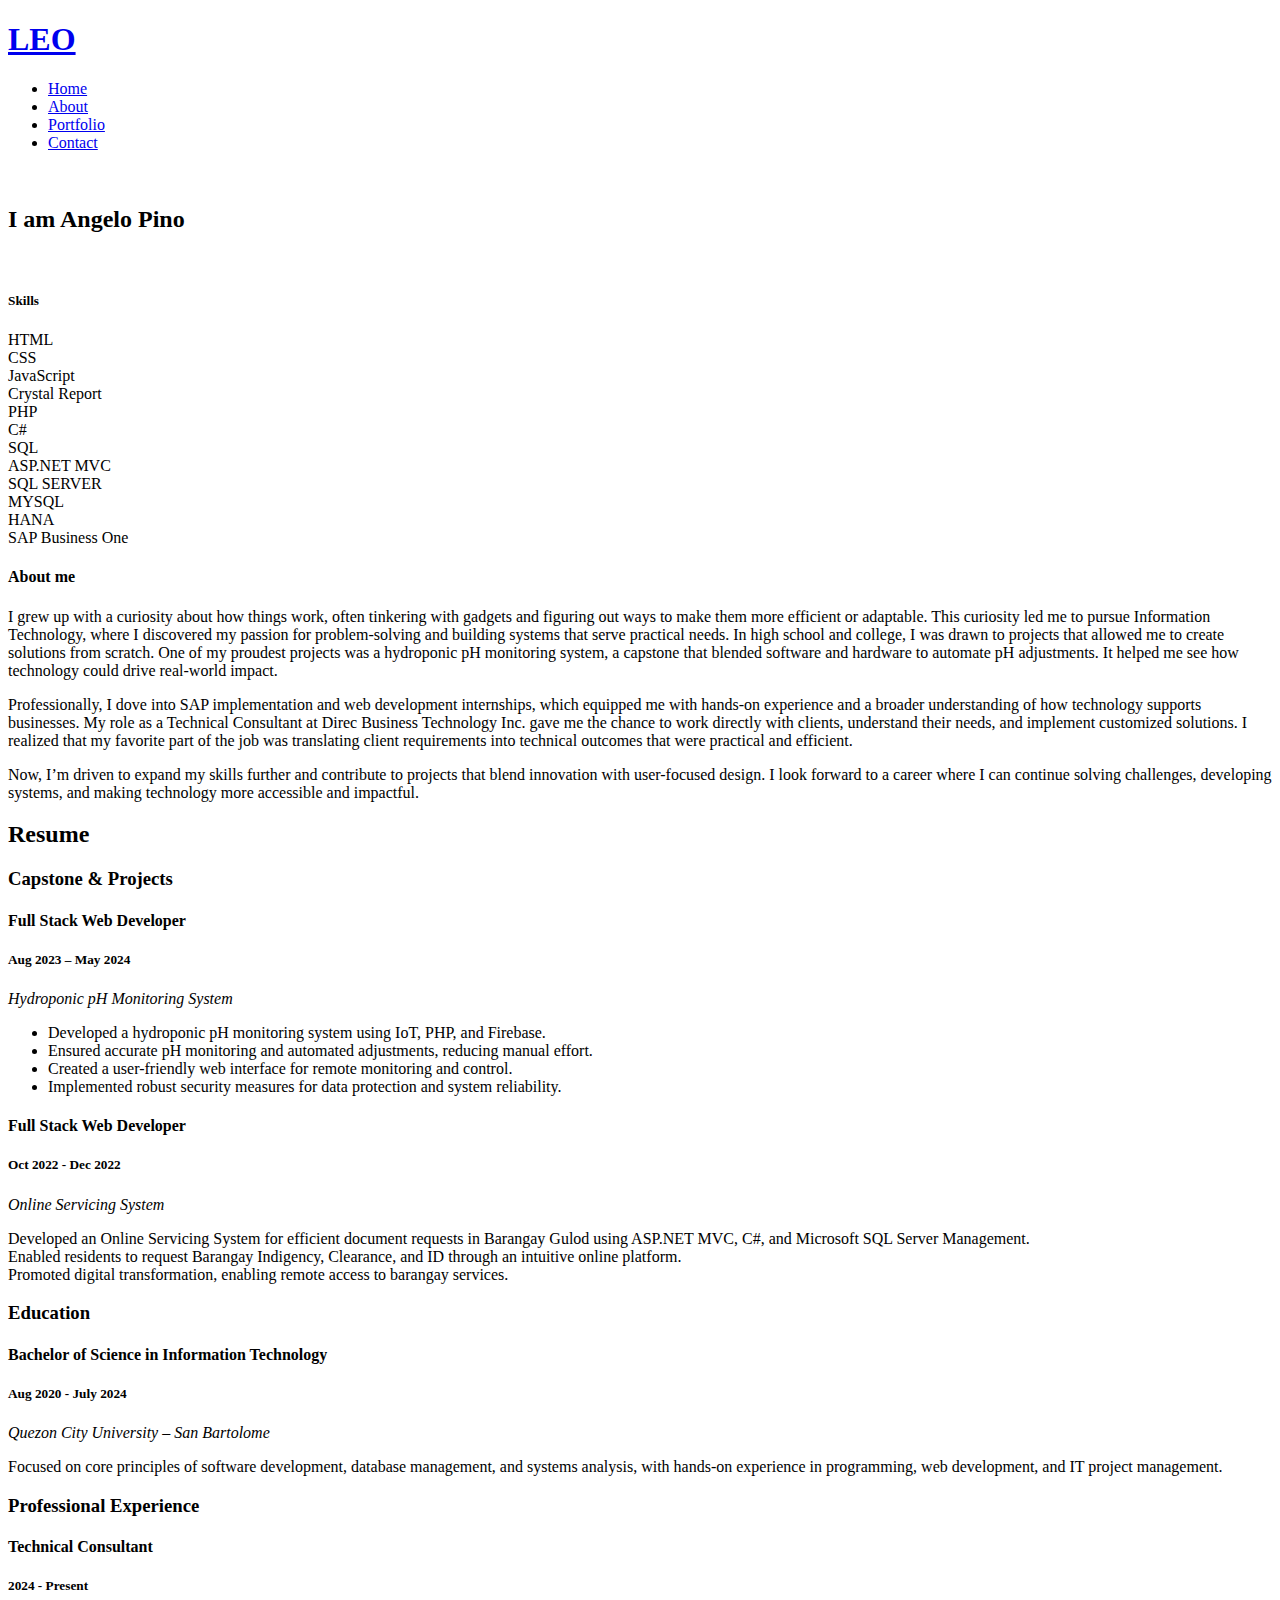
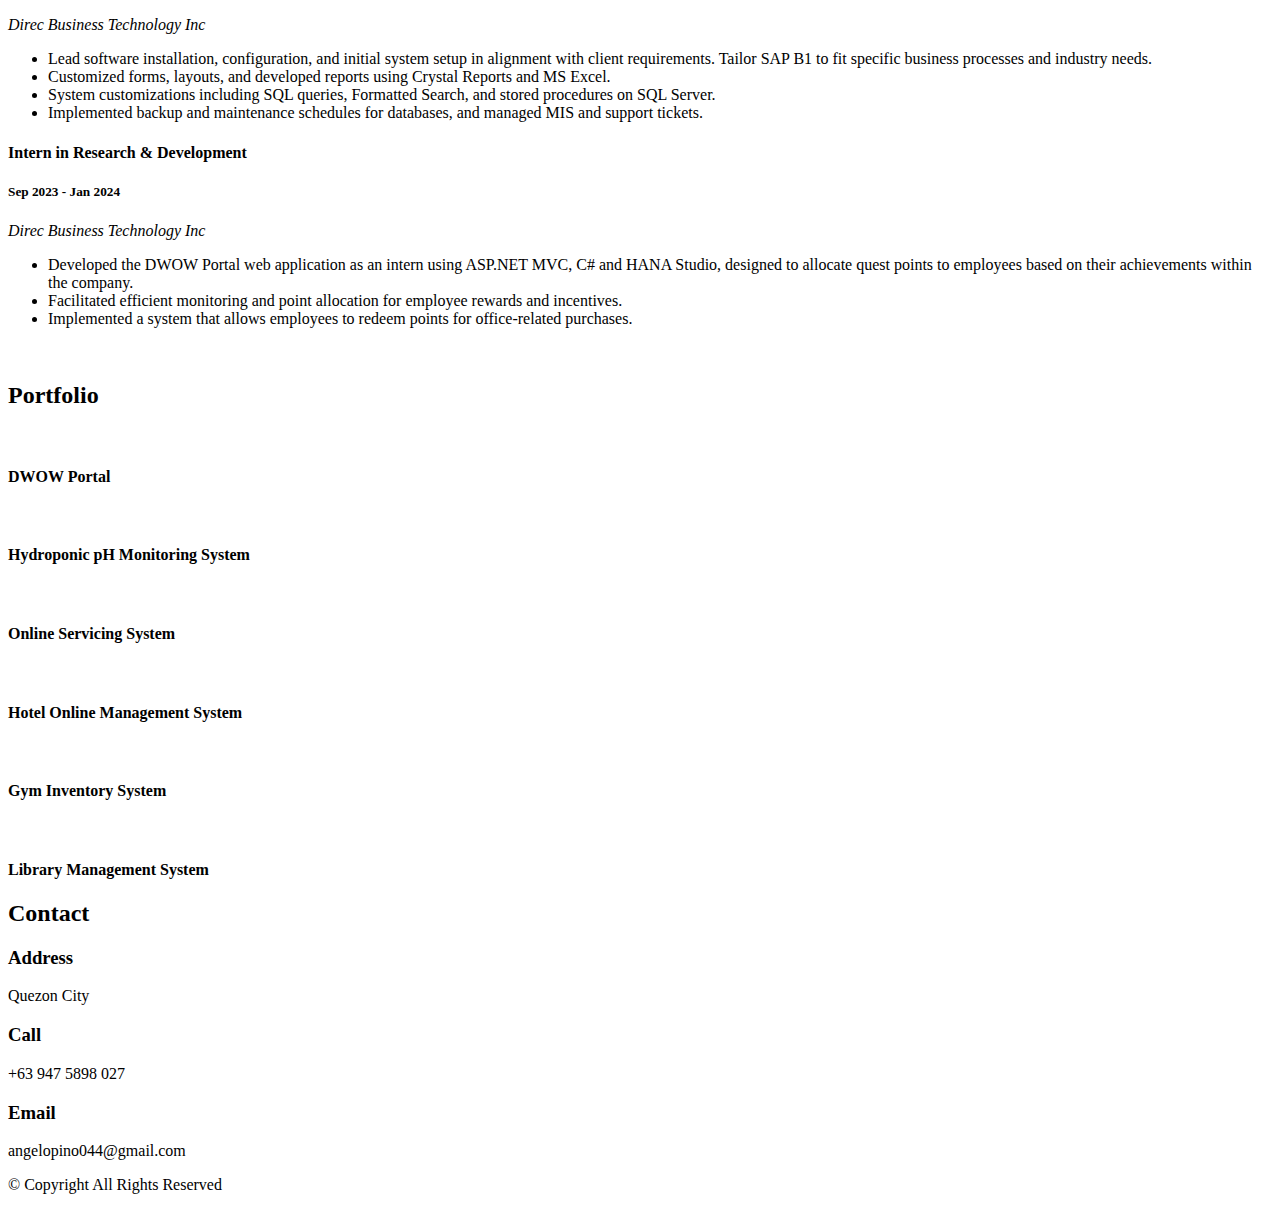
==== index.html @ a4e1008c "update" ====
<!DOCTYPE html>
<html lang="en">

<head>
  <meta charset="utf-8">
  <meta content="width=device-width, initial-scale=1.0" name="viewport">
  <title>LEO</title>
  <meta name="description" content="">
  <meta name="keywords" content="">

  <!-- Favicons -->
  <link href="assets/img/logo2.png" rel="icon">
  <link href="assets/img/apple-touch-icon.png" rel="apple-touch-icon">

  <!-- Fonts -->
  <link href="https://fonts.googleapis.com" rel="preconnect">
  <link href="https://fonts.gstatic.com" rel="preconnect" crossorigin>
  <link href="https://fonts.googleapis.com/css2?family=Roboto:ital,wght@0,100;0,300;0,400;0,500;0,700;0,900;1,100;1,300;1,400;1,500;1,700;1,900&family=Poppins:ital,wght@0,100;0,200;0,300;0,400;0,500;0,600;0,700;0,800;0,900;1,100;1,200;1,300;1,400;1,500;1,600;1,700;1,800;1,900&family=Raleway:ital,wght@0,100;0,200;0,300;0,400;0,500;0,600;0,700;0,800;0,900;1,100;1,200;1,300;1,400;1,500;1,600;1,700;1,800;1,900&display=swap" rel="stylesheet">

  <!-- Vendor CSS Files -->
  <link href="assets/vendor/bootstrap/css/bootstrap.min.css" rel="stylesheet">
  <link href="assets/vendor/bootstrap-icons/bootstrap-icons.css" rel="stylesheet">
  <link href="assets/vendor/aos/aos.css" rel="stylesheet">
  <link href="assets/vendor/glightbox/css/glightbox.min.css" rel="stylesheet">
  <link href="assets/vendor/swiper/swiper-bundle.min.css" rel="stylesheet">

  <!-- Main CSS File -->
  <link href="assets/css/main.css" rel="stylesheet">
</head>

<body class="index-page">

  <header id="header" class="header d-flex align-items-center sticky-top">
    <div class="container-fluid container-xl position-relative d-flex align-items-center justify-content-between">

      <a href="index.html" class="logo d-flex align-items-center">
        <!-- Uncomment the line below if you also wish to use an image logo -->
        <!-- <img src="assets/img/logo.png" alt=""> -->
        <h1 class="sitename">LEO </h1>
      </a>

      <nav id="navmenu" class="navmenu">
        <ul>
          <li><a href="#hero" class="active">Home<br></a></li>
          <li><a href="#about">About</a></li>
          <li><a href="#portfolio">Portfolio</a></li>
          </li>
          <li><a href="#contact">Contact</a></li>
        </ul>
        <i class="mobile-nav-toggle d-xl-none bi bi-list"></i>
      </nav>

    </div>
  </header>

  <main class="main">

    <!-- Front Section -->
    <section id="hero" class="hero section dark-background">

      <img src="assets/img/profile-img6.jpg" alt="" data-aos="fade-in">

      <div class="container d-flex flex-column align-items-center justify-content-center text-center" data-aos="fade-up" data-aos-delay="100">
        <h2>I am Angelo Pino</h2>
        <p><span class="typed" data-typed-items="Programmer, Developer, Editor"></span></p>
      </div>

    </section>
    <!-- /Front Section -->

   <!-- About Section -->
<section id="about" class="about section">
  <div class="container" data-aos="fade-up" data-aos-delay="100">
    <div class="row gy-4">

      <!-- Left Side: Image and Skills -->
      <div class="col-md-6">
        <div class="row gy-4">
          <div class="col-lg-12">
            <img src="assets/img/front.jpg" class="img-fluid" alt="">
          </div>
        </div>

        <div class="skills-content skills-animation mt-4">
          <h5>Skills</h5>
          <div class="row">
            <div class="col-md-3">
              <span class="skill"><span>HTML</span></span>
            </div>
            <div class="col-md-3">
              <span class="skill"><span>CSS</span></span>
            </div>
            <div class="col-md-3">
              <span class="skill"><span>JavaScript</span></span>
            </div>
            <div class="col-md-3">
              <span class="skill"><span>Crystal Report</span></span>
            </div>
          </div>

          <div class="row">
            <div class="col-md-3">
              <span class="skill"><span>PHP</span></span>
            </div>
            <div class="col-md-3">
              <span class="skill"><span>C#</span></span>
            </div>
            <div class="col-md-3">
              <span class="skill"><span>SQL</span></span>
            </div>
            <div class="col-md-3">
              <span class="skill"><span>ASP.NET MVC</span></span>
            </div>
          </div>

          <div class="row">
            <div class="col-md-3">
              <span class="skill"><span>SQL SERVER</span></span>
            </div>
            <div class="col-md-3">
              <span class="skill"><span>MYSQL</span></span>
            </div>
            <div class="col-md-3">
              <span class="skill"><span>HANA</span></span>
            </div>
            <div class="col-md-3">
              <span class="skill"><span>SAP Business One</span></span>
            </div>
          </div>
        </div>
      </div>

      <!-- Right Side: About Me -->
      <div class="col-md-6">
        <div class="about-me">
          <h4>About me</h4>
          <p>
            I grew up with a curiosity about how things work, often tinkering with gadgets and figuring out ways to make them more efficient or adaptable. This curiosity led me to pursue Information Technology, where I discovered my passion for problem-solving and building systems that serve practical needs.
            In high school and college, I was drawn to projects that allowed me to create solutions from scratch. One of my proudest projects was a hydroponic pH monitoring system, a capstone that blended software and hardware to automate pH adjustments. It helped me see how technology could drive real-world impact.
          </p>
          <p>
            Professionally, I dove into SAP implementation and web development internships, which equipped me with hands-on experience and a broader understanding of how technology supports businesses. My role as a Technical Consultant at Direc Business Technology Inc. gave me the chance to work directly with clients, understand their needs, and implement customized solutions. I realized that my favorite part of the job was translating client requirements into technical outcomes that were practical and efficient.
          </p>
          <p>
            Now, I’m driven to expand my skills further and contribute to projects that blend innovation with user-focused design. I look forward to a career where I can continue solving challenges, developing systems, and making technology more accessible and impactful.
          </p>
        </div>
      </div>

    </div>
  </div>
</section><!-- /About Section -->



    <!-- Resume Section -->
    <section id="resume" class="resume section">

      <!-- Section Title -->
      <div class="container section-title" data-aos="fade-up">
        <h2>Resume</h2>
      </div><!-- End Section Title -->

      <div class="container">

        <div class="row">

          <div class="col-lg-6" data-aos="fade-up" data-aos-delay="100">


            <h3 class="resume-title">Capstone & Projects</h3>
            <div class="resume-item">
              <h4>Full Stack Web Developer</h4>
              <h5>Aug	2023 – May 2024</h5>
              <p><em>Hydroponic pH Monitoring System</em></p>
                <ul>
                  <li>Developed a hydroponic pH monitoring system using IoT, PHP, and Firebase.</li>
                  <li>Ensured accurate pH monitoring and automated adjustments, reducing manual effort.</li>
                  <li>Created a user-friendly web interface for remote monitoring and control.</li>
                  <li>Implemented robust security measures for data protection and system reliability.</li>
                </ul>
             </div>

            <div class="resume-item">
              <h4>Full Stack Web Developer</h4>
              <h5>Oct 2022 - Dec 2022</h5>
              <p><em>Online Servicing System </em></p>
              <li>Developed an Online Servicing System for efficient document requests in Barangay Gulod using ASP.NET MVC, C#, and Microsoft SQL Server Management. </li>
              <li>Enabled residents to request Barangay Indigency, Clearance, and ID through an intuitive online platform.</li>
              <li>Promoted digital transformation, enabling remote access to barangay services.</li>
            </div><!-- Edn Resume Item -->


          <h3 class="resume-title">Education</h3>

          <div class="resume-item">
            <h4>Bachelor of Science in Information Technology</h4>
            <h5>Aug 2020 - July 2024</h5>
            <p><em>Quezon City University – San Bartolome</em></p>
            <p>
              Focused on core principles of software development, database management, and systems analysis, with hands-on experience in programming, web development, and IT project management.
            </p>
          </div><!-- Edn Resume Item -->
        </div>

          <div class="col-lg-6" data-aos="fade-up" data-aos-delay="200">
            <h3 class="resume-title">Professional Experience</h3>
            <div class="resume-item">
              <h4>Technical Consultant</h4>
              <h5>2024 - Present</h5>
              <p><em>Direc Business Technology Inc</em></p>
              <ul>
                <li> Lead software installation, configuration, and initial system setup in alignment with client requirements. Tailor SAP B1 to fit specific business processes and industry needs.
                </li>
                <li>Customized forms, layouts, and developed reports using Crystal Reports and MS Excel.</li>
                <li>System customizations including SQL queries, Formatted Search, and stored procedures on SQL Server.</li>
                <li>Implemented backup and maintenance schedules for databases, and managed MIS and support tickets. </li>
              </ul>
            </div><!-- Edn Resume Item -->

            <div class="resume-item">
              <h4>Intern in Research & Development</h4>
              <h5>Sep 2023 - Jan 2024</h5>
              <p><em>Direc Business Technology Inc</em></p>
              <ul>
                <li>Developed the DWOW Portal web application as an intern using ASP.NET MVC, C# and HANA Studio, designed to allocate quest points to employees based on their achievements within the company.</li>
                <li>Facilitated efficient monitoring and point allocation for employee rewards and incentives.</li>
                <li>Implemented a system that allows employees to redeem points for office-related purchases. </li>
              </ul>
            </div><!-- Edn Resume Item -->

          </div>

        </div>

      </div>

    </section><!-- /Resume Section -->

    <!-- Stats Section -->
    <section id="stats" class="stats section accent-background">

      <img src="assets/img/background.jpg" alt="" data-aos="fade-in">
        </div>

      </div>

    </section><!-- /Stats Section -->

    <!-- Portfolio Section -->
    <section id="portfolio" class="portfolio section">

      <!-- Section Title -->
      <div class="container section-title" data-aos="fade-up">
        <h2>Portfolio</h2>
      </div><!-- End Section Title -->

      <div class="container">

        <div class="isotope-layout" data-default-filter="*" data-layout="masonry" data-sort="original-order">

          <div class="row gy-4 isotope-container" data-aos="fade-up" data-aos-delay="200">

            <div class="col-lg-4 col-md-6 portfolio-item isotope-item filter-app">
              <img src="assets/img/portfolio/intern/Picture1.png" class="img-fluid" alt="">
              <div class="portfolio-info">
                <h4>DWOW Portal</h4>
                <a href="assets/img/portfolio/intern/Picture1.png" data-gallery="portfolio-gallery-app" class="glightbox preview-link"><i class="bi bi-zoom-in"></i></a>
                <a href="portfolio-details-dwow.html" title="More Details" class="details-link"><i class="bi bi-link-45deg"></i></a>
              </div>
            </div><!-- End Portfolio Item -->

            <div class="col-lg-4 col-md-6 portfolio-item isotope-item filter-product">
              <img src="assets/img/portfolio/capstone/Screenshot_1.png" class="img-fluid" alt="">
              <div class="portfolio-info">
                <h4>Hydroponic pH Monitoring System</h4>
                <a href="assets/img/portfolio/capstone/Screenshot_1.png" data-gallery="portfolio-gallery-product" class="glightbox preview-link"><i class="bi bi-zoom-in"></i></a>
                <a href="portfolio-details-hydro.html" title="More Details" class="details-link"><i class="bi bi-link-45deg"></i></a>
              </div>
            </div><!-- End Portfolio Item -->

            <div class="col-lg-4 col-md-6 portfolio-item isotope-item filter-branding">
              <img src="assets/img/portfolio/barangay/Screenshot_6.png" class="img-fluid" alt="">
              <div class="portfolio-info">
                <h4>Online Servicing System </h4>
                <a href="assets/img/portfolio/barangay/Screenshot_6.png"data-gallery="portfolio-gallery-branding" class="glightbox preview-link"><i class="bi bi-zoom-in"></i></a>
                <a href="portfolio-details-barangay.html" title="More Details" class="details-link"><i class="bi bi-link-45deg"></i></a>
              </div>
            </div><!-- End Portfolio Item -->

            <div class="col-lg-4 col-md-6 portfolio-item isotope-item filter-books">
              <img src="assets/img/portfolio/hotel/Screenshot_1.png" class="img-fluid" alt="">
              <div class="portfolio-info">
                <h4>Hotel Online Management System</h4>
                <a href="assets/img/portfolio/hotel/Screenshot_1.png"  data-gallery="portfolio-gallery-book" class="glightbox preview-link"><i class="bi bi-zoom-in"></i></a>
                <a href="portfolio-details-hotel.html" title="More Details" class="details-link"><i class="bi bi-link-45deg"></i></a>
              </div>
            </div><!-- End Portfolio Item -->

            <div class="col-lg-4 col-md-6 portfolio-item isotope-item filter-app">
              <img src="assets/img/portfolio/gym/Screenshot_1.png" class="img-fluid" alt="">
              <div class="portfolio-info">
                <h4>Gym Inventory System</h4>
                <a href="assets/img/portfolio/gym/Screenshot_1.png"  data-gallery="portfolio-gallery-app" class="glightbox preview-link"><i class="bi bi-zoom-in"></i></a>
                <a href="#portfolio" title="More Details" class="details-link"><i class="bi bi-link-45deg"></i></a>
              </div>
            </div><!-- End Portfolio Item -->

            <div class="col-lg-4 col-md-6 portfolio-item isotope-item filter-product">
              <img src="assets/img/portfolio/library/Screenshot_1.png" class="img-fluid" alt="">
              <div class="portfolio-info">
                <h4>Library Management System</h4>
                <a href="assets/img/portfolio/library/Screenshot_1.png"  data-gallery="portfolio-gallery-product" class="glightbox preview-link"><i class="bi bi-zoom-in"></i></a>
                <a href="portfolio-details-library.html" title="More Details" class="details-link"><i class="bi bi-link-45deg"></i></a>
              </div>
            </div><!-- End Portfolio Item -->

          </div><!-- End Portfolio Container -->

        </div>

      </div>

    </section><!-- /Portfolio Section -->





    <!-- Contact Section -->
    <section id="contact" class="contact section">

      <!-- Section Title -->
      <div class="container section-title" data-aos="fade-up">
        <h2>Contact</h2>
      </div><!-- End Section Title -->

      <div class="container" data-aos="fade-up" data-aos-delay="100">

        <div class="info-wrap" data-aos="fade-up" data-aos-delay="200">
          <div class="row gy-5">

            <div class="col-lg-4">
              <div class="info-item d-flex align-items-center">
                <i class="bi bi-geo-alt flex-shrink-0"></i>
                <div>
                  <h3>Address</h3>
                  <p>Quezon City</p>
                </div>
              </div>
            </div><!-- End Info Item -->

            <div class="col-lg-4">
              <div class="info-item d-flex align-items-center">
                <i class="bi bi-telephone flex-shrink-0"></i>
                <div>
                  <h3>Call</h3>
                  <p>+63 947 5898 027</p>
                </div>
              </div>
            </div><!-- End Info Item -->

            <div class="col-lg-4">
              <div class="info-item d-flex align-items-center">
                <i class="bi bi-envelope flex-shrink-0"></i>
                <div>
                  <h3>Email</h3>
                  <p>angelopino044@gmail.com</p>
                </div>
              </div>
            </div><!-- End Info Item -->

          </div>
        </div>
      </div>

    </section><!-- /Contact Section -->

  </main>

  <footer id="footer" class="footer accent-background">

    <div class="container">
      <div class="copyright text-center ">
        <p>© <span>Copyright</span> <strong class="px-1 sitename"></strong> <span>All Rights Reserved</span></p>
      </div>
      <div class="social-links d-flex justify-content-center">
        <a href=""><i class="bi bi-facebook"></i></a>
        <a href=""><i class="bi bi-instagram"></i></a>
        <a href=""><i class="bi bi-linkedin"></i></a>
      </div>
    </div>

  </footer>

  <!-- Scroll Top -->
  <a href="#" id="scroll-top" class="scroll-top d-flex align-items-center justify-content-center"><i class="bi bi-arrow-up-short"></i></a>

  <!-- Preloader -->
  <div id="preloader"></div>

  <!-- Vendor JS Files -->
  <script src="assets/vendor/bootstrap/js/bootstrap.bundle.min.js"></script>
  <script src="assets/vendor/php-email-form/validate.js"></script>
  <script src="assets/vendor/aos/aos.js"></script>
  <script src="assets/vendor/typed.js/typed.umd.js"></script>
  <script src="assets/vendor/waypoints/noframework.waypoints.js"></script>
  <script src="assets/vendor/purecounter/purecounter_vanilla.js"></script>
  <script src="assets/vendor/glightbox/js/glightbox.min.js"></script>
  <script src="assets/vendor/imagesloaded/imagesloaded.pkgd.min.js"></script>
  <script src="assets/vendor/isotope-layout/isotope.pkgd.min.js"></script>
  <script src="assets/vendor/swiper/swiper-bundle.min.js"></script>

  <!-- Main JS File -->
  <script src="assets/js/main.js"></script>

</body>

</html>
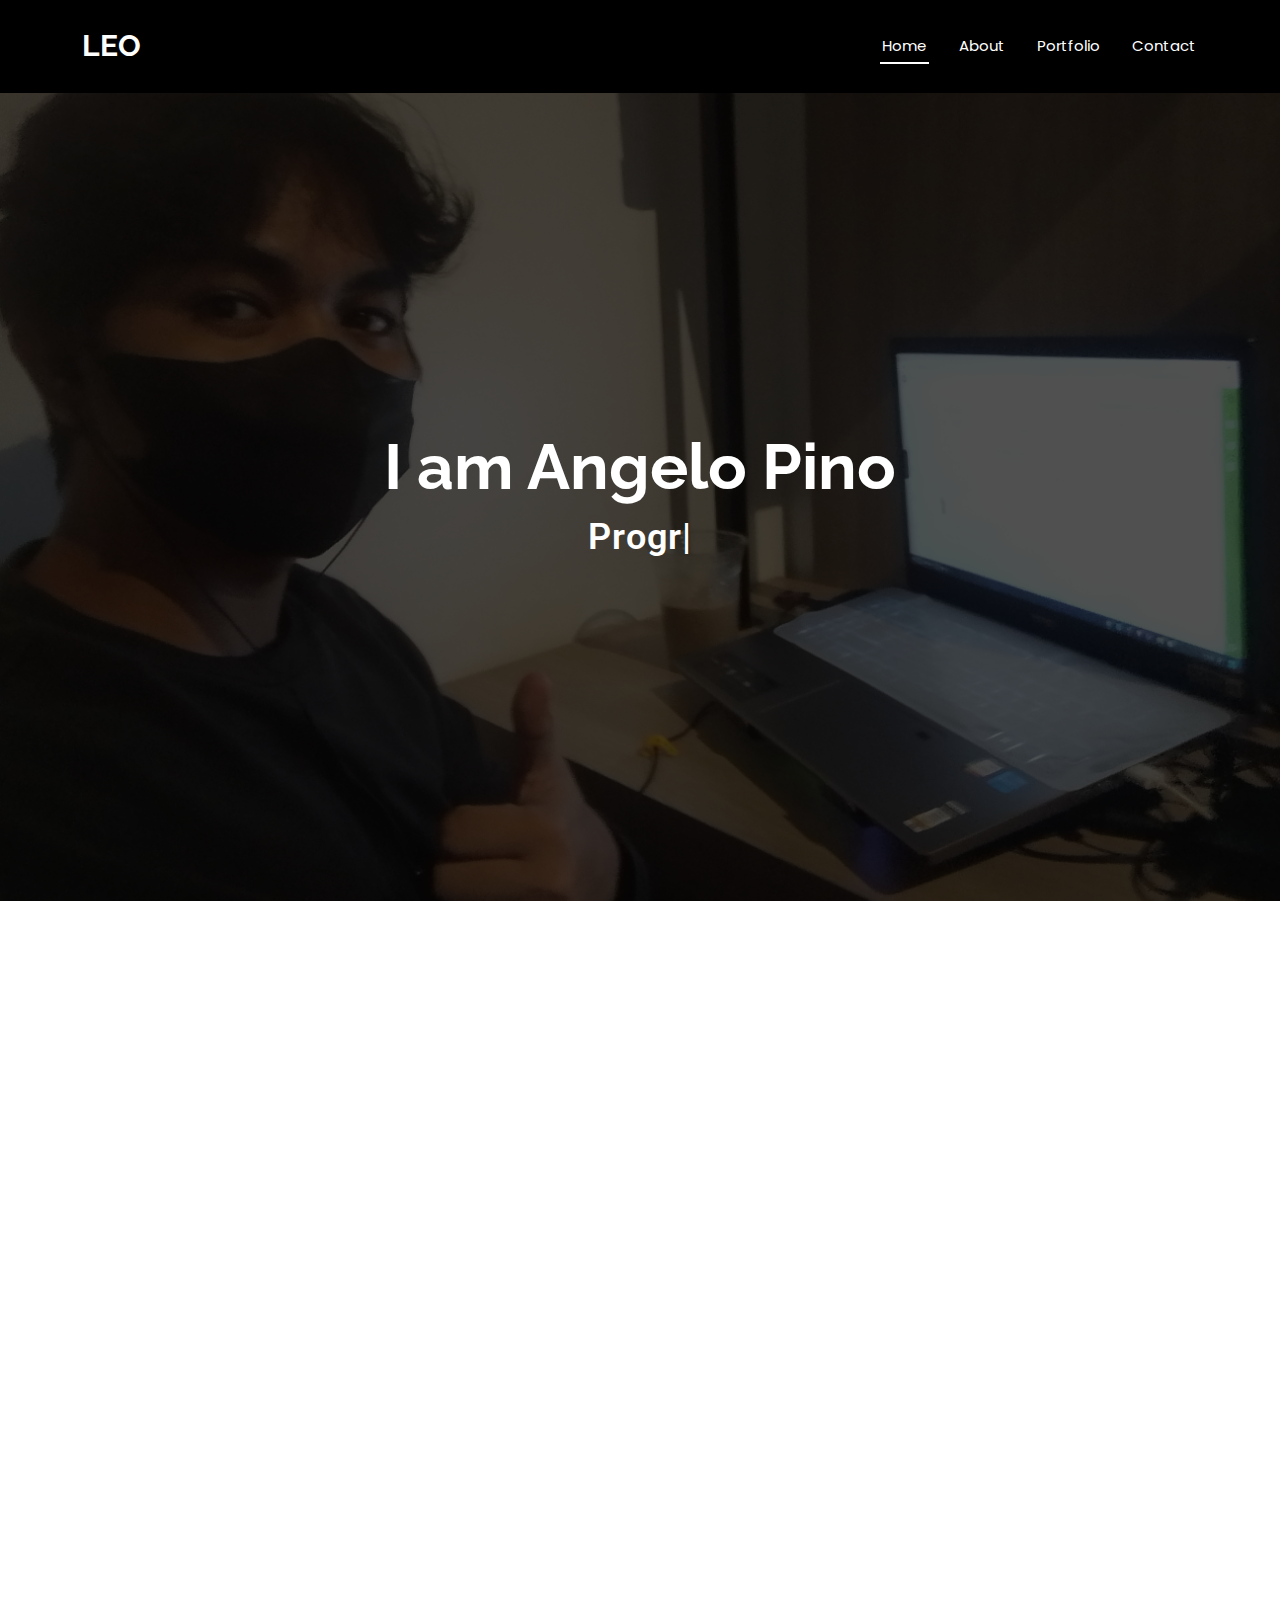
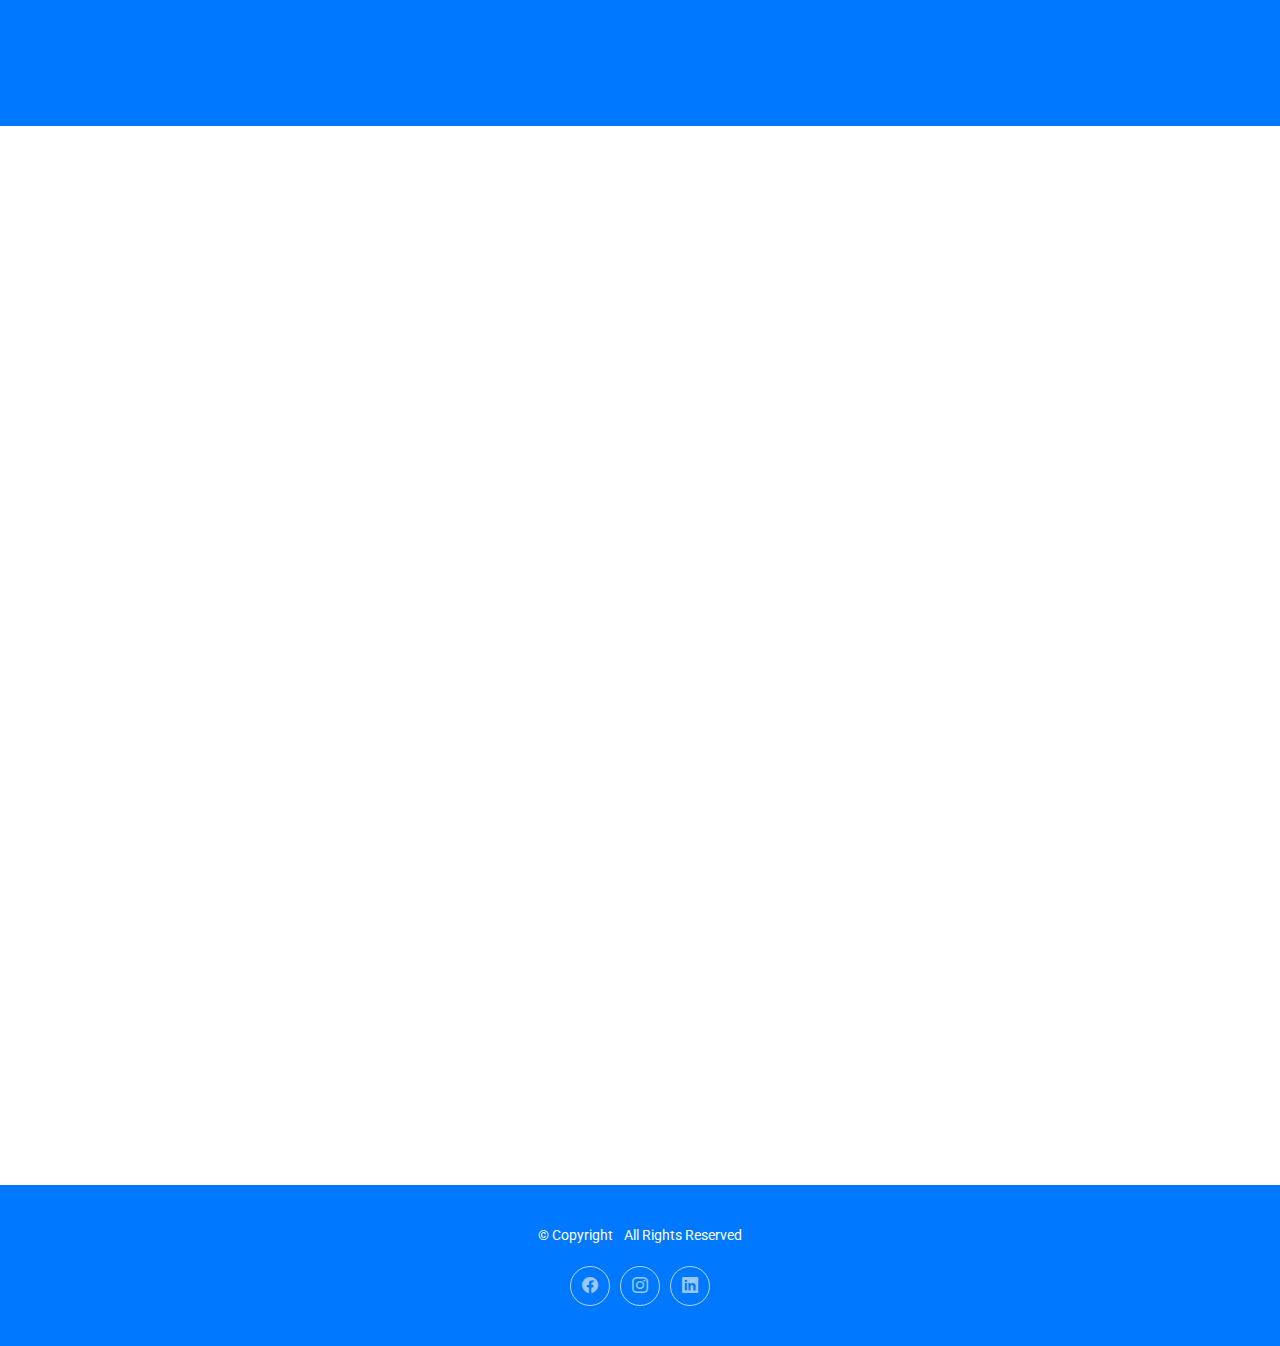
==== commit 522a3195: "update" ====
--- a/index.html
+++ b/index.html
@@ -284,7 +284,7 @@
               <div class="portfolio-info">
                 <h4>Online Servicing System </h4>
                 <a href="assets/img/portfolio/barangay/Screenshot_6.png"data-gallery="portfolio-gallery-branding" class="glightbox preview-link"><i class="bi bi-zoom-in"></i></a>
-                <a href="portfolio-details-barangay.html" title="More Details" class="details-link"><i class="bi bi-link-45deg"></i></a>
+                <a href="/Barangay/" title="More Details" class="details-link"><i class="bi bi-link-45deg"></i></a>
               </div>
             </div><!-- End Portfolio Item -->
 
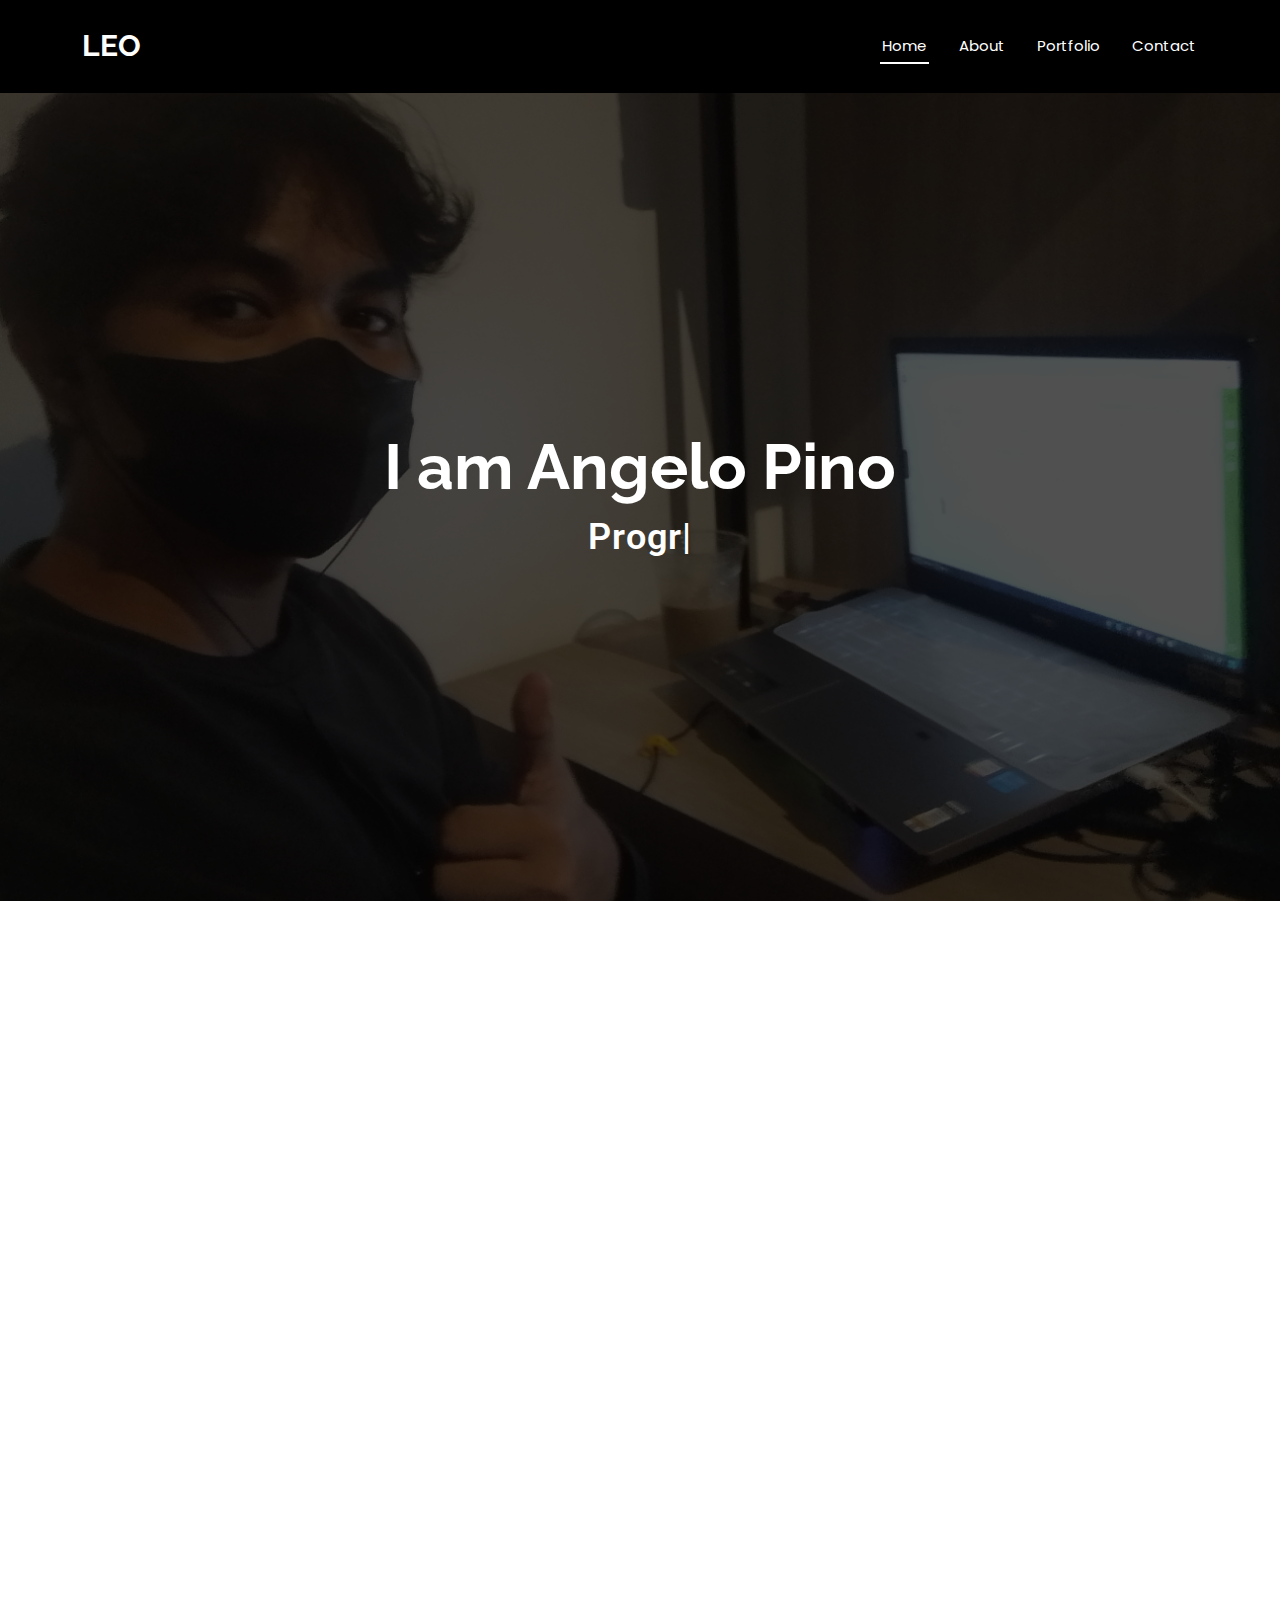
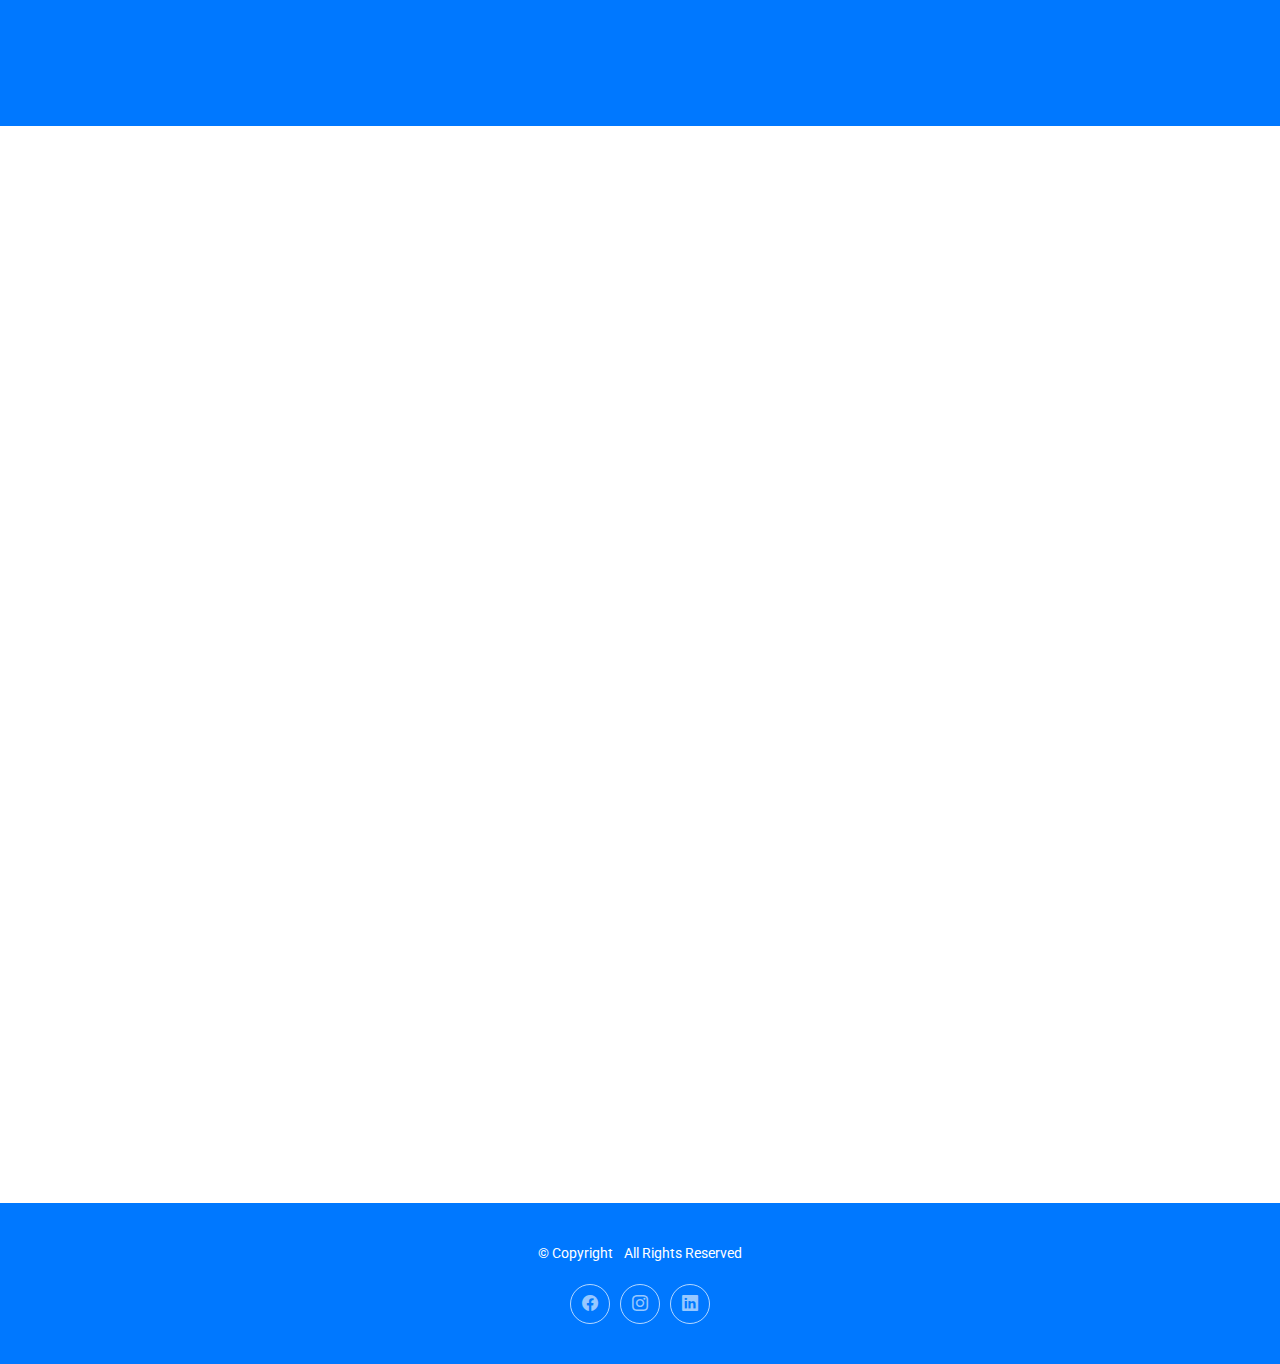
==== commit 123776fe: "updated" ====
--- a/index.html
+++ b/index.html
@@ -284,7 +284,7 @@
               <div class="portfolio-info">
                 <h4>Online Servicing System </h4>
                 <a href="assets/img/portfolio/barangay/Screenshot_6.png"data-gallery="portfolio-gallery-branding" class="glightbox preview-link"><i class="bi bi-zoom-in"></i></a>
-                <a href="/Barangay/" title="More Details" class="details-link"><i class="bi bi-link-45deg"></i></a>
+                <a href="portfolio-details-barangay.html" title="More Details" class="details-link"><i class="bi bi-link-45deg"></i></a>
               </div>
             </div><!-- End Portfolio Item -->
 
@@ -298,11 +298,11 @@
             </div><!-- End Portfolio Item -->
 
             <div class="col-lg-4 col-md-6 portfolio-item isotope-item filter-app">
-              <img src="assets/img/portfolio/gym/Screenshot_1.png" class="img-fluid" alt="">
-              <div class="portfolio-info">
-                <h4>Gym Inventory System</h4>
-                <a href="assets/img/portfolio/gym/Screenshot_1.png"  data-gallery="portfolio-gallery-app" class="glightbox preview-link"><i class="bi bi-zoom-in"></i></a>
-                <a href="#portfolio" title="More Details" class="details-link"><i class="bi bi-link-45deg"></i></a>
+              <img src="assets/img/portfolio/attendance/1.png" class="img-fluid" alt="">
+              <div class="portfolio-info">
+                <h4>Attendance & Payroll System</h4>
+                <a href="assets/img/portfolio/attendance/1.png"  data-gallery="portfolio-gallery-app" class="glightbox preview-link"><i class="bi bi-zoom-in"></i></a>
+                <a href="portfolio-details-attendance.html" title="More Details" class="details-link"><i class="bi bi-link-45deg"></i></a>
               </div>
             </div><!-- End Portfolio Item -->
 
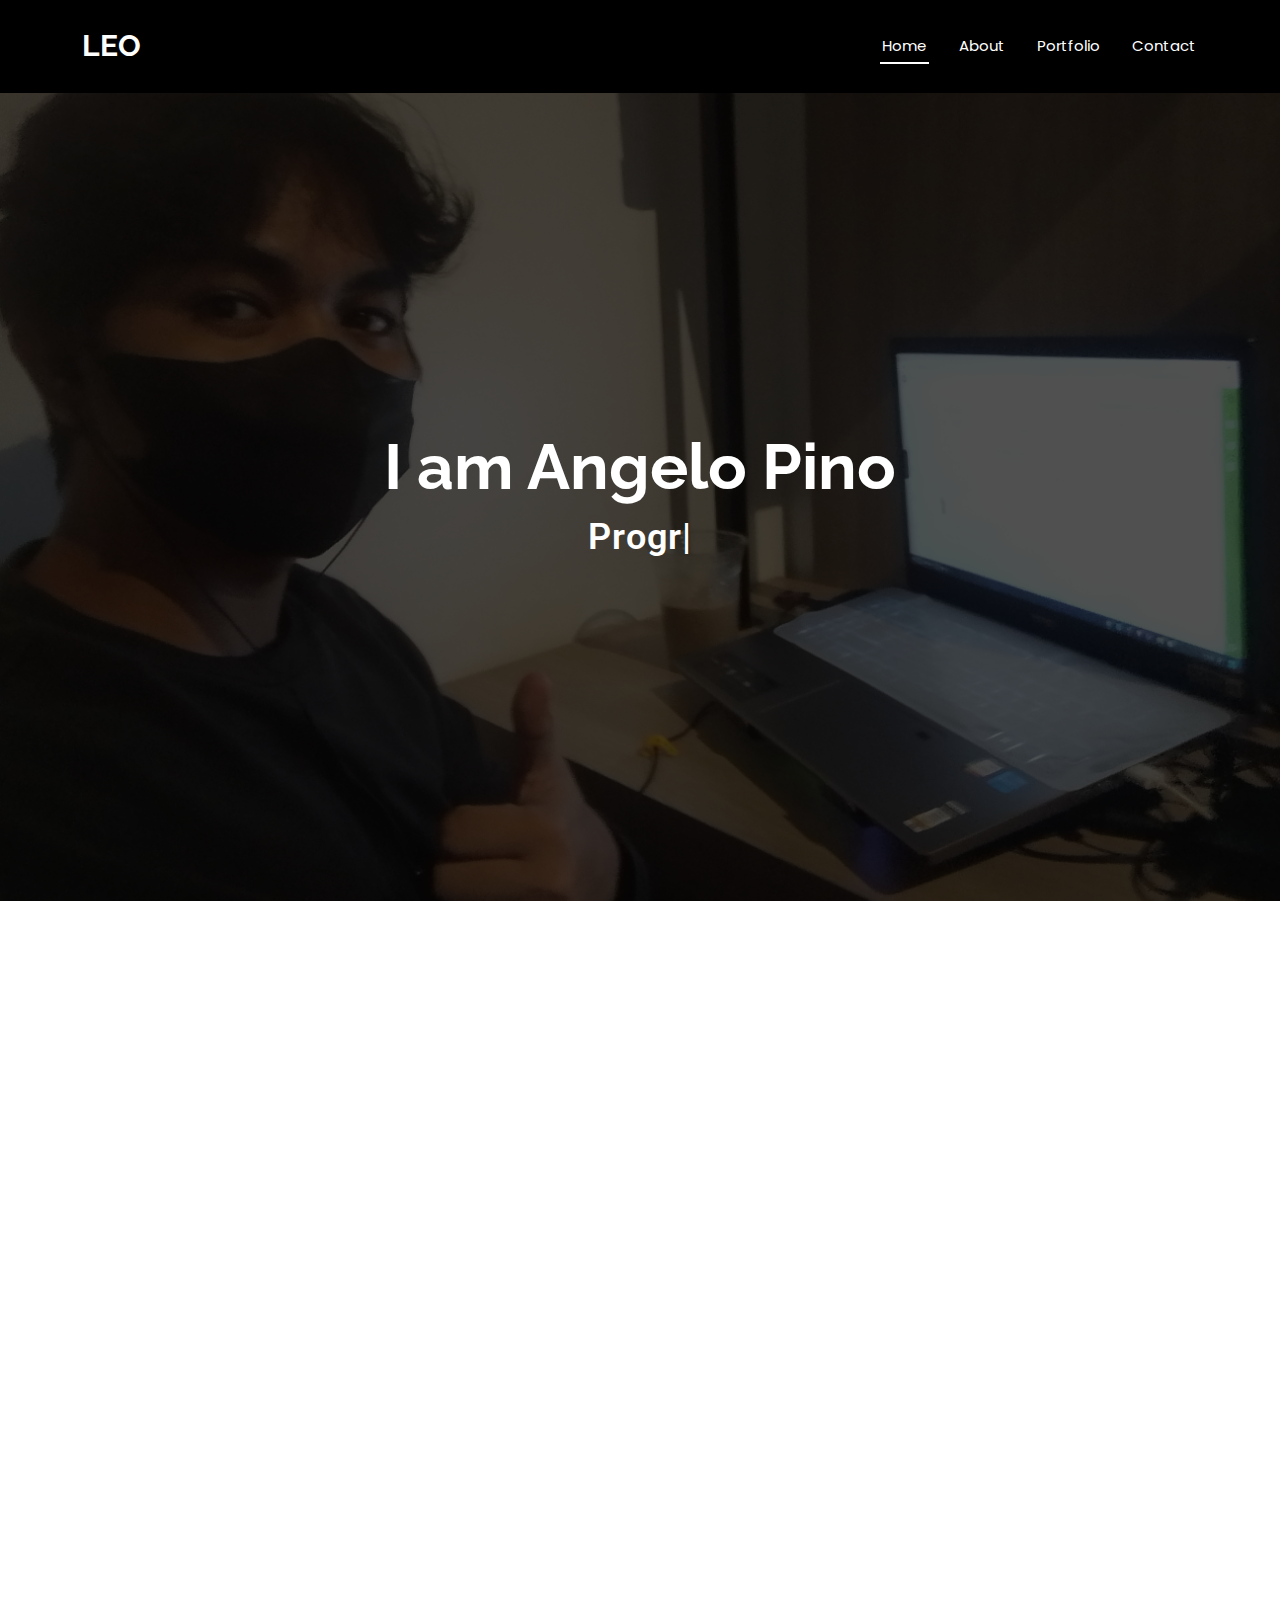
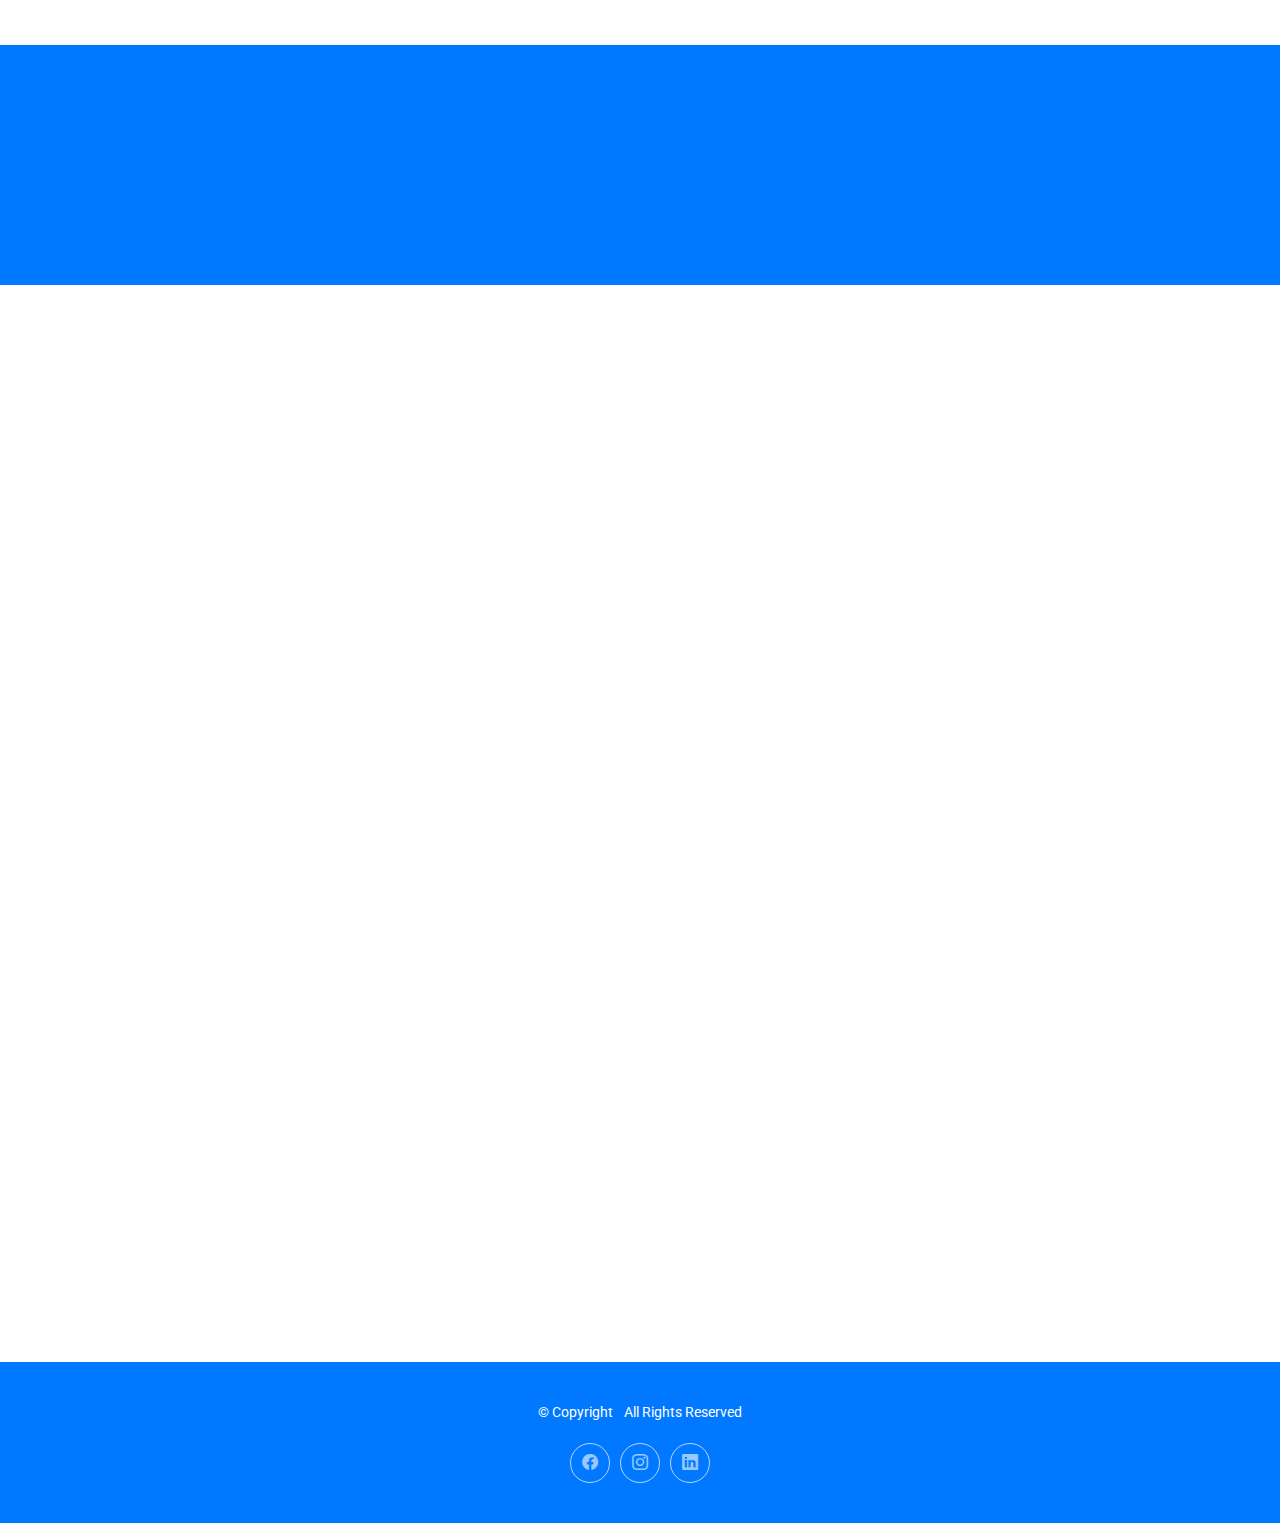
==== commit f8b8ac0c: "update" ====
--- a/index.html
+++ b/index.html
@@ -62,7 +62,7 @@
 
       <div class="container d-flex flex-column align-items-center justify-content-center text-center" data-aos="fade-up" data-aos-delay="100">
         <h2>I am Angelo Pino</h2>
-        <p><span class="typed" data-typed-items="Programmer, Developer, Editor"></span></p>
+        <p><span class="typed" data-typed-items="Programmer, Developer, DBA"></span></p>
       </div>
 
     </section>
@@ -205,9 +205,22 @@
 
           <div class="col-lg-6" data-aos="fade-up" data-aos-delay="200">
             <h3 class="resume-title">Professional Experience</h3>
+
+            <div class="resume-item">
+              <h4>Software Developer</h4>
+              <h5>2024 - Present</h5>
+              <p><em>Thurston Software Solution</em></p>
+              <ul>
+                <li>Developed and maintained software applications to meet client requirements.</li>
+                <li>Collaborated with teams to design, implement, and test system features.</li>
+                <li>Provided technical support and troubleshooting for deployed solutions.</li>
+                <li>Participated in code reviews to ensure quality and adherence to best practices.</li>
+              </ul>
+            </div>
+
             <div class="resume-item">
               <h4>Technical Consultant</h4>
-              <h5>2024 - Present</h5>
+              <h5>Jan 2024 - Jul 2024</h5>
               <p><em>Direc Business Technology Inc</em></p>
               <ul>
                 <li> Lead software installation, configuration, and initial system setup in alignment with client requirements. Tailor SAP B1 to fit specific business processes and industry needs.
@@ -216,7 +229,7 @@
                 <li>System customizations including SQL queries, Formatted Search, and stored procedures on SQL Server.</li>
                 <li>Implemented backup and maintenance schedules for databases, and managed MIS and support tickets. </li>
               </ul>
-            </div><!-- Edn Resume Item -->
+            </div>
 
             <div class="resume-item">
               <h4>Intern in Research & Development</h4>
@@ -227,7 +240,7 @@
                 <li>Facilitated efficient monitoring and point allocation for employee rewards and incentives.</li>
                 <li>Implemented a system that allows employees to redeem points for office-related purchases. </li>
               </ul>
-            </div><!-- Edn Resume Item -->
+            </div>
 
           </div>
 
